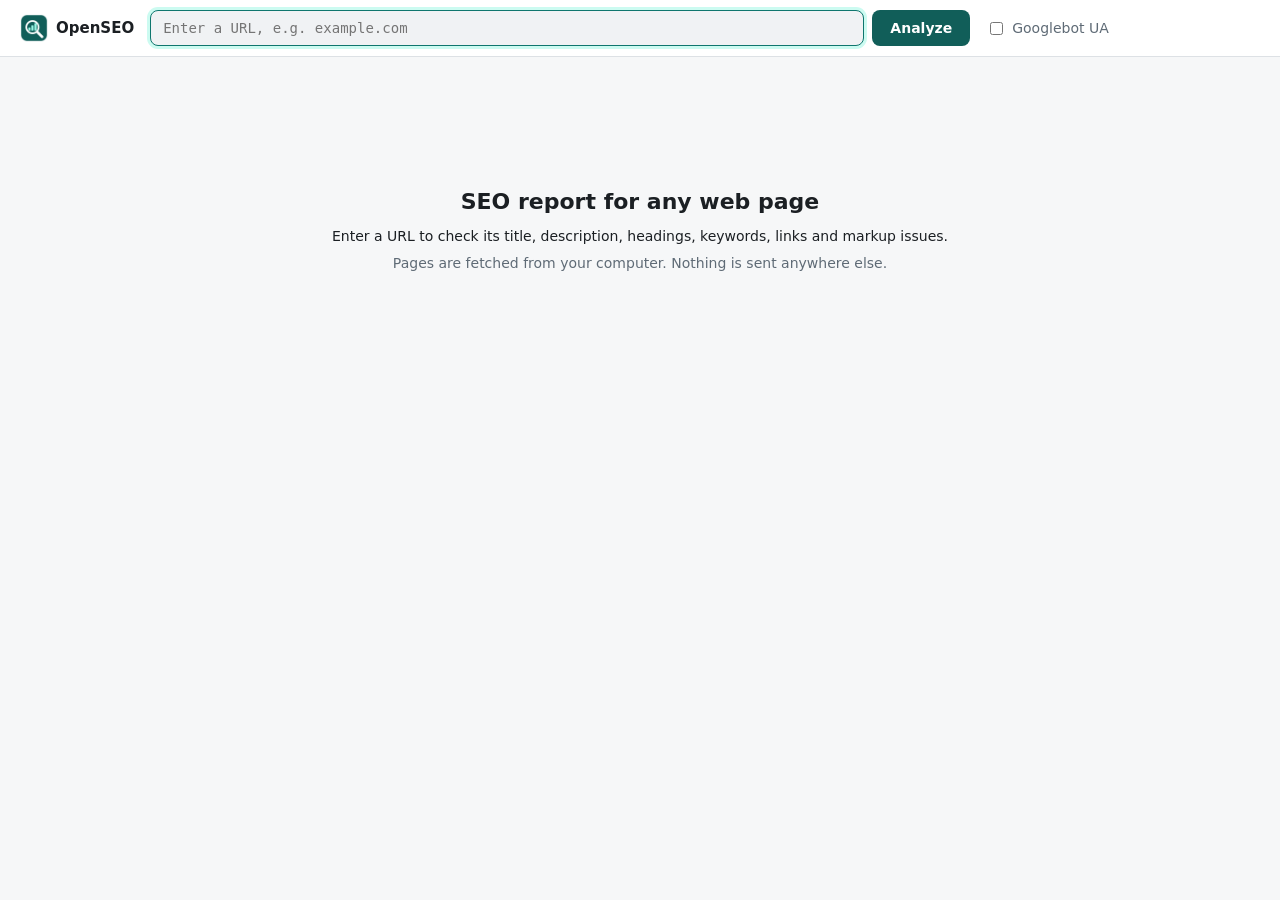
==== app/ui/index.html @ 6c475e94 "Phase 3: Tauri desktop app MVP app/src-tauri: Tauri v2 shell with a `review` command calling openseo" ====
<!doctype html>
<html lang="en">
<head>
  <meta charset="utf-8">
  <meta name="viewport" content="width=device-width, initial-scale=1">
  <title>OpenSEO</title>
  <link rel="stylesheet" href="styles.css">
  <script src="app.js" defer></script>
</head>
<body>
  <header class="topbar">
    <div class="brand">
      <img src="logo.png" alt="" width="28" height="28">
      <span>OpenSEO</span>
    </div>
    <form id="review-form" class="url-form" autocomplete="off">
      <input id="url" name="url" type="text" inputmode="url" spellcheck="false"
             placeholder="Enter a URL, e.g. example.com" aria-label="Page URL" required autofocus>
      <button id="submit" type="submit">Analyze</button>
    </form>
    <label class="option" title="Send Googlebot's User-Agent. Some sites block or treat fake Googlebot requests differently.">
      <input id="googlebot" type="checkbox"> Googlebot UA
    </label>
  </header>

  <main id="view">
    <section id="empty" class="state">
      <h1>SEO report for any web page</h1>
      <p>Enter a URL to check its title, description, headings, keywords, links and markup issues.</p>
      <p class="muted">Pages are fetched from your computer. Nothing is sent anywhere else.</p>
    </section>

    <section id="loading" class="state" hidden>
      <div class="spinner" aria-hidden="true"></div>
      <p>Analyzing <span id="loading-url" class="mono"></span>…</p>
    </section>

    <section id="failure" class="state" hidden>
      <h2 id="failure-title"></h2>
      <p id="failure-message"></p>
      <div id="failure-http"></div>
    </section>

    <section id="report" hidden>
      <div class="summary">
        <div class="summary-url">
          <a id="final-url" class="ext" href="#"></a>
          <div id="redirects" class="redirects"></div>
        </div>
        <dl id="facts" class="facts"></dl>
      </div>

      <nav class="tabs" role="tablist">
        <button role="tab" data-tab="overview" aria-selected="true">Overview</button>
        <button role="tab" data-tab="issues">Issues <span id="issues-count" class="count"></span></button>
        <button role="tab" data-tab="keywords">Keywords</button>
        <button role="tab" data-tab="links">Links <span id="links-count" class="count"></span></button>
        <button role="tab" data-tab="headers">HTTP headers <span id="headers-count" class="count"></span></button>
      </nav>

      <div class="panel" id="tab-overview" role="tabpanel"></div>
      <div class="panel" id="tab-issues" role="tabpanel" hidden></div>
      <div class="panel" id="tab-keywords" role="tabpanel" hidden>
        <div class="toolbar">
          <div class="segmented" id="kw-words" role="group" aria-label="Words per combination">
            <button data-words="1" aria-pressed="true">1 word</button>
            <button data-words="2" aria-pressed="false">2 words</button>
            <button data-words="3" aria-pressed="false">3 words</button>
          </div>
          <input id="kw-filter" type="search" placeholder="Filter keywords" aria-label="Filter keywords">
        </div>
        <table class="data" id="kw-table">
          <thead><tr>
            <th data-sort="combination">Keyword</th>
            <th data-sort="occurrence" class="num">Occurrences</th>
            <th data-sort="density" class="num">Density</th>
          </tr></thead>
          <tbody></tbody>
        </table>
        <p class="muted small">Density = occurrences × words in the combination ÷ words on the page (stop words excluded).</p>
      </div>
      <div class="panel" id="tab-links" role="tabpanel" hidden>
        <div class="toolbar">
          <div class="segmented" id="link-kind" role="group" aria-label="Link type">
            <button data-kind="all" aria-pressed="true">All</button>
            <button data-kind="Internal" aria-pressed="false">Internal</button>
            <button data-kind="External" aria-pressed="false">External</button>
            <button data-kind="NoFollow" aria-pressed="false">Nofollow</button>
          </div>
          <input id="link-filter" type="search" placeholder="Filter by URL or anchor" aria-label="Filter links">
        </div>
        <table class="data" id="link-table">
          <thead><tr><th>Anchor text</th><th>URL</th><th>Type</th><th>Rel</th></tr></thead>
          <tbody></tbody>
        </table>
      </div>
      <div class="panel" id="tab-headers" role="tabpanel" hidden>
        <table class="data" id="header-table">
          <thead><tr><th>Name</th><th>Value</th></tr></thead>
          <tbody></tbody>
        </table>
      </div>
    </section>
  </main>
</body>
</html>
---- app/ui/styles.css ----
:root {
  --bg: #f6f7f8;
  --surface: #ffffff;
  --surface-2: #f0f2f4;
  --border: #dde1e5;
  --text: #1b1f23;
  --muted: #5f6b76;
  --accent: #0f766e;
  --accent-strong: #115e59;
  --accent-soft: #ccfbf1;
  --ok: #15803d;
  --warn: #b45309;
  --warn-soft: #fef3c7;
  --error: #b91c1c;
  --error-soft: #fee2e2;
  --radius: 8px;
  --mono: ui-monospace, "SF Mono", "Cascadia Code", "JetBrains Mono", Menlo, Consolas, monospace;
  color-scheme: light dark;
}

@media (prefers-color-scheme: dark) {
  :root {
    --bg: #111416;
    --surface: #1a1e21;
    --surface-2: #22272b;
    --border: #2f363c;
    --text: #e6e9ec;
    --muted: #96a1ab;
    --accent: #2dd4bf;
    --accent-strong: #5eead4;
    --accent-soft: #134e4a;
    --ok: #4ade80;
    --warn: #fbbf24;
    --warn-soft: #422c06;
    --error: #f87171;
    --error-soft: #47181a;
  }
}

* { box-sizing: border-box; }

html, body { height: 100%; }

body {
  margin: 0;
  font: 14px/1.5 system-ui, -apple-system, "Segoe UI", Roboto, Ubuntu, sans-serif;
  background: var(--bg);
  color: var(--text);
  display: flex;
  flex-direction: column;
}

[hidden] { display: none !important; }

.mono { font-family: var(--mono); font-size: 0.92em; }
.muted { color: var(--muted); }
.small { font-size: 12px; }

/* Top bar */
.topbar {
  display: flex;
  align-items: center;
  gap: 16px;
  padding: 10px 20px;
  background: var(--surface);
  border-bottom: 1px solid var(--border);
  position: sticky;
  top: 0;
  z-index: 10;
}

.brand { display: flex; align-items: center; gap: 8px; font-weight: 650; font-size: 15px; }

.url-form { flex: 1; display: flex; gap: 8px; max-width: 820px; }

.url-form input {
  flex: 1;
  min-width: 0;
  height: 36px;
  padding: 0 12px;
  font: inherit;
  font-family: var(--mono);
  color: var(--text);
  background: var(--surface-2);
  border: 1px solid var(--border);
  border-radius: var(--radius);
  outline: none;
}

.url-form input:focus { border-color: var(--accent); box-shadow: 0 0 0 3px var(--accent-soft); }

button {
  font: inherit;
  color: inherit;
  cursor: pointer;
}

#submit {
  height: 36px;
  padding: 0 18px;
  font-weight: 600;
  color: #fff;
  background: var(--accent-strong);
  border: 0;
  border-radius: var(--radius);
}

@media (prefers-color-scheme: dark) { #submit { color: #04201d; background: var(--accent); } }

#submit:disabled { opacity: 0.6; cursor: progress; }

.option { display: flex; align-items: center; gap: 6px; color: var(--muted); white-space: nowrap; user-select: none; }

/* Main view */
main { flex: 1; width: 100%; max-width: 1180px; margin: 0 auto; padding: 20px; }

.state { text-align: center; padding: 12vh 20px; }
.state h1 { font-size: 22px; margin: 0 0 8px; }
.state h2 { font-size: 18px; margin: 0 0 8px; }
.state p { margin: 6px 0; }
#failure { text-align: left; max-width: 760px; margin: 0 auto; padding-top: 8vh; }
#failure h2 { color: var(--error); }

.spinner {
  width: 32px;
  height: 32px;
  margin: 0 auto 14px;
  border: 3px solid var(--border);
  border-top-color: var(--accent);
  border-radius: 50%;
  animation: spin 0.8s linear infinite;
}

@keyframes spin { to { transform: rotate(360deg); } }

/* Summary */
.summary {
  background: var(--surface);
  border: 1px solid var(--border);
  border-radius: var(--radius);
  padding: 14px 16px;
}

.summary-url { margin-bottom: 10px; }

a.ext { color: var(--accent-strong); text-decoration: none; word-break: break-all; }
a.ext:hover { text-decoration: underline; }
#final-url { font-family: var(--mono); font-size: 15px; font-weight: 600; }

.redirects { margin-top: 4px; font-size: 12px; color: var(--muted); }
.redirects .hop { font-family: var(--mono); word-break: break-all; }

.facts { display: flex; flex-wrap: wrap; gap: 8px; margin: 0; }

.fact {
  display: flex;
  flex-direction: column;
  min-width: 96px;
  padding: 6px 12px;
  background: var(--surface-2);
  border-radius: 6px;
}

.fact dt { font-size: 11px; text-transform: uppercase; letter-spacing: 0.04em; color: var(--muted); }
.fact dd { margin: 0; font-size: 16px; font-weight: 600; font-variant-numeric: tabular-nums; }
.fact.error dd { color: var(--error); }
.fact.warn dd { color: var(--warn); }
.fact.ok dd { color: var(--ok); }

/* Tabs */
.tabs { display: flex; gap: 2px; margin: 16px 0 0; border-bottom: 1px solid var(--border); }

.tabs button {
  padding: 8px 14px;
  background: none;
  border: 0;
  border-bottom: 2px solid transparent;
  margin-bottom: -1px;
  color: var(--muted);
  font-weight: 550;
}

.tabs button[aria-selected="true"] { color: var(--text); border-bottom-color: var(--accent); }
.tabs button:hover { color: var(--text); }

.count {
  display: inline-block;
  min-width: 20px;
  padding: 0 6px;
  font-size: 11px;
  line-height: 18px;
  text-align: center;
  background: var(--surface-2);
  border-radius: 9px;
}

.count.error { color: #fff; background: var(--error); }
.count.warn { color: #1b1f23; background: var(--warn); }

.panel { padding: 16px 0; }

/* Overview */
.grid { display: grid; grid-template-columns: repeat(auto-fit, minmax(340px, 1fr)); gap: 12px; }

.card {
  background: var(--surface);
  border: 1px solid var(--border);
  border-radius: var(--radius);
  padding: 14px 16px;
}

.card h3 {
  margin: 0 0 8px;
  font-size: 12px;
  font-weight: 600;
  text-transform: uppercase;
  letter-spacing: 0.04em;
  color: var(--muted);
}

.card .value { font-size: 15px; word-break: break-word; }
.card .value.none { color: var(--muted); font-style: italic; }
.card.wide { grid-column: 1 / -1; }

.meter { margin-top: 10px; }
.meter-track { position: relative; height: 6px; background: var(--surface-2); border-radius: 3px; overflow: hidden; }
.meter-range { position: absolute; top: 0; bottom: 0; background: var(--accent-soft); }
.meter-fill { position: absolute; top: 0; bottom: 0; left: 0; border-radius: 3px; background: var(--ok); }
.meter-fill.out { background: var(--warn); }
.meter-label { display: flex; justify-content: space-between; margin-top: 4px; font-size: 12px; color: var(--muted); }
.meter-label .status.ok { color: var(--ok); }
.meter-label .status.out { color: var(--warn); }

.big-number { font-size: 26px; font-weight: 650; font-variant-numeric: tabular-nums; }

.outline { list-style: none; margin: 0; padding: 0; }
.outline li { display: flex; gap: 8px; align-items: baseline; padding: 3px 0; }

.hl {
  flex: none;
  width: 26px;
  font-size: 11px;
  font-weight: 700;
  text-align: center;
  color: var(--accent-strong);
  background: var(--accent-soft);
  border-radius: 4px;
}

.outline .empty { color: var(--muted); font-style: italic; }

/* Issues */
.issues { display: flex; flex-direction: column; gap: 10px; }

.issue {
  background: var(--surface);
  border: 1px solid var(--border);
  border-left: 4px solid var(--warn);
  border-radius: var(--radius);
  padding: 12px 16px;
}

.issue.error { border-left-color: var(--error); }
.issue-head { display: flex; flex-wrap: wrap; align-items: center; gap: 8px; }
.issue-head strong { font-size: 15px; }
.issue p { margin: 6px 0 0; }
.issue .fix { color: var(--muted); }
.issue .fix::before { content: "→ "; }

.badge {
  font-size: 11px;
  font-weight: 700;
  text-transform: uppercase;
  letter-spacing: 0.04em;
  padding: 1px 7px;
  border-radius: 4px;
  background: var(--surface-2);
  color: var(--muted);
}

.badge.error { color: var(--error); background: var(--error-soft); }
.badge.warn { color: var(--warn); background: var(--warn-soft); }
.badge.ok { color: var(--ok); background: var(--accent-soft); }
.where { margin-left: auto; font-family: var(--mono); font-size: 12px; color: var(--muted); }

.all-clear { padding: 32px; text-align: center; }

/* Tables */
.toolbar { display: flex; flex-wrap: wrap; gap: 10px; align-items: center; margin-bottom: 12px; }

.toolbar input[type="search"] {
  flex: 1;
  min-width: 200px;
  max-width: 360px;
  height: 32px;
  padding: 0 10px;
  font: inherit;
  color: var(--text);
  background: var(--surface);
  border: 1px solid var(--border);
  border-radius: 6px;
  outline: none;
}

.toolbar input[type="search"]:focus { border-color: var(--accent); }

.segmented { display: inline-flex; padding: 2px; background: var(--surface-2); border-radius: 7px; }

.segmented button {
  padding: 5px 12px;
  background: none;
  border: 0;
  border-radius: 5px;
  color: var(--muted);
  font-weight: 550;
}

.segmented button[aria-pressed="true"] { background: var(--surface); color: var(--text); box-shadow: 0 1px 2px rgb(0 0 0 / 0.12); }

table.data {
  width: 100%;
  border-collapse: separate;
  border-spacing: 0;
  background: var(--surface);
  border: 1px solid var(--border);
  border-radius: var(--radius);
  overflow: hidden;
}

table.data th, table.data td { padding: 7px 12px; text-align: left; vertical-align: top; }
table.data th {
  font-size: 12px;
  font-weight: 600;
  color: var(--muted);
  background: var(--surface-2);
  border-bottom: 1px solid var(--border);
  white-space: nowrap;
}

table.data th[data-sort] { cursor: pointer; user-select: none; }
table.data th[data-sort]:hover { color: var(--text); }
table.data th[aria-sort="ascending"]::after { content: " ▲"; }
table.data th[aria-sort="descending"]::after { content: " ▼"; }
table.data tbody tr + tr td { border-top: 1px solid var(--border); }
table.data .num { text-align: right; font-variant-numeric: tabular-nums; white-space: nowrap; }
table.data td.url { font-family: var(--mono); font-size: 12.5px; word-break: break-all; }
table.data td.header-name { font-family: var(--mono); font-size: 12.5px; white-space: nowrap; }
table.data td.header-value { font-family: var(--mono); font-size: 12.5px; word-break: break-all; }
table.data .empty-row td { color: var(--muted); text-align: center; padding: 20px; }

.density { display: inline-flex; align-items: center; gap: 8px; }
.density-bar { width: 80px; height: 6px; background: var(--surface-2); border-radius: 3px; overflow: hidden; }
.density-bar span { display: block; height: 100%; background: var(--accent); }
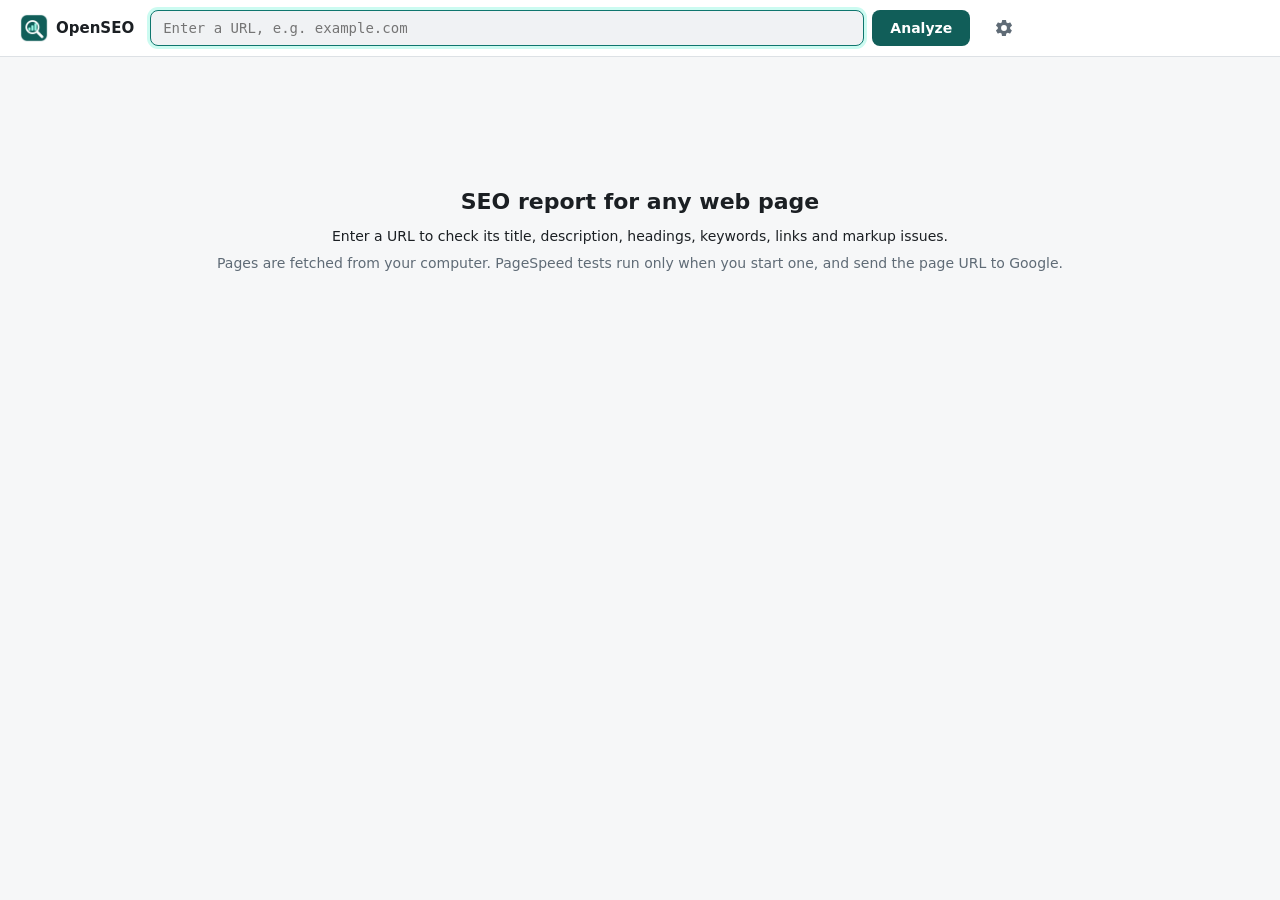
==== commit 962150b3: "Phase 4: PageSpeed Insights, Core Web Vitals, settings openseo-core: - pagespeed: PSI v5 client (Lig" ====
--- a/app/ui/index.html
+++ b/app/ui/index.html
@@ -18,16 +18,17 @@
              placeholder="Enter a URL, e.g. example.com" aria-label="Page URL" required autofocus>
       <button id="submit" type="submit">Analyze</button>
     </form>
-    <label class="option" title="Send Googlebot's User-Agent. Some sites block or treat fake Googlebot requests differently.">
-      <input id="googlebot" type="checkbox"> Googlebot UA
-    </label>
+    <button id="open-settings" class="icon-button" type="button" title="Settings" aria-label="Settings">
+      <svg viewBox="0 0 24 24" width="20" height="20" aria-hidden="true"><path fill="currentColor" d="M19.4 13a7.5 7.5 0 0 0 0-2l2-1.6a.5.5 0 0 0 .1-.6l-1.9-3.3a.5.5 0 0 0-.6-.2l-2.4 1a7.3 7.3 0 0 0-1.7-1l-.4-2.5a.5.5 0 0 0-.5-.4h-3.8a.5.5 0 0 0-.5.4l-.4 2.5a7.3 7.3 0 0 0-1.7 1l-2.4-1a.5.5 0 0 0-.6.2L2.5 8.8a.5.5 0 0 0 .1.6l2 1.6a7.5 7.5 0 0 0 0 2l-2 1.6a.5.5 0 0 0-.1.6l1.9 3.3c.1.2.4.3.6.2l2.4-1c.5.4 1.1.7 1.7 1l.4 2.5c0 .2.2.4.5.4h3.8c.3 0 .5-.2.5-.4l.4-2.5a7.3 7.3 0 0 0 1.7-1l2.4 1c.2.1.5 0 .6-.2l1.9-3.3a.5.5 0 0 0-.1-.6l-2-1.6ZM12 15.5a3.5 3.5 0 1 1 0-7 3.5 3.5 0 0 1 0 7Z"/></svg>
+    </button>
   </header>
 
   <main id="view">
     <section id="empty" class="state">
       <h1>SEO report for any web page</h1>
       <p>Enter a URL to check its title, description, headings, keywords, links and markup issues.</p>
-      <p class="muted">Pages are fetched from your computer. Nothing is sent anywhere else.</p>
+      <p class="muted">Pages are fetched from your computer. PageSpeed tests run only when you
+        start one, and send the page URL to Google.</p>
     </section>
 
     <section id="loading" class="state" hidden>
@@ -53,6 +54,7 @@
       <nav class="tabs" role="tablist">
         <button role="tab" data-tab="overview" aria-selected="true">Overview</button>
         <button role="tab" data-tab="issues">Issues <span id="issues-count" class="count"></span></button>
+        <button role="tab" data-tab="speed">Speed</button>
         <button role="tab" data-tab="keywords">Keywords</button>
         <button role="tab" data-tab="links">Links <span id="links-count" class="count"></span></button>
         <button role="tab" data-tab="headers">HTTP headers <span id="headers-count" class="count"></span></button>
@@ -60,6 +62,15 @@
 
       <div class="panel" id="tab-overview" role="tabpanel"></div>
       <div class="panel" id="tab-issues" role="tabpanel" hidden></div>
+      <div class="panel" id="tab-speed" role="tabpanel" hidden>
+        <div class="toolbar">
+          <div class="segmented" id="speed-strategy" role="group" aria-label="Device">
+            <button data-strategy="mobile" aria-pressed="true">Mobile</button>
+            <button data-strategy="desktop" aria-pressed="false">Desktop</button>
+          </div>
+        </div>
+        <div id="speed-body"></div>
+      </div>
       <div class="panel" id="tab-keywords" role="tabpanel" hidden>
         <div class="toolbar">
           <div class="segmented" id="kw-words" role="group" aria-label="Words per combination">
@@ -102,5 +113,38 @@
       </div>
     </section>
   </main>
+
+  <dialog id="settings" aria-labelledby="settings-title">
+    <form id="settings-form" method="dialog">
+      <h2 id="settings-title">Settings</h2>
+
+      <label class="field" for="ua-preset">User-Agent</label>
+      <select id="ua-preset">
+        <option value="openSeo">OpenSEO (honest bot name, default)</option>
+        <option value="chromeMobile">Chrome on Android (what mobile-first indexing sees)</option>
+        <option value="chromeDesktop">Chrome on Windows</option>
+        <option value="googlebot">Googlebot Smartphone (often blocked as fake)</option>
+        <option value="custom">Custom…</option>
+      </select>
+      <input id="ua-custom" type="text" spellcheck="false" placeholder="Custom User-Agent string" hidden>
+      <p class="hint">Some sites block unfamiliar bots. If a page returns 403, try a Chrome preset.
+        Sites that verify Googlebot by IP address block fake Googlebot requests.</p>
+
+      <label class="field" for="psi-key">PageSpeed Insights API key</label>
+      <div class="key-row">
+        <input id="psi-key" type="password" spellcheck="false" autocomplete="off" placeholder="Optional, but needed in practice">
+        <button id="psi-key-toggle" type="button" class="secondary">Show</button>
+      </div>
+      <p class="hint">The shared keyless quota is usually used up. A free key from
+        <a id="psi-key-link" class="ext" href="https://developers.google.com/speed/docs/insights/v5/get-started">Google</a>
+        gives you your own. It is saved in plain text in this app's settings file.</p>
+
+      <p id="settings-error" class="form-error" hidden></p>
+      <div class="dialog-actions">
+        <button type="button" id="settings-cancel" class="secondary">Cancel</button>
+        <button type="submit" id="settings-save" class="primary">Save</button>
+      </div>
+    </form>
+  </dialog>
 </body>
 </html>
--- a/app/ui/styles.css
+++ b/app/ui/styles.css
@@ -109,7 +109,6 @@
 
 #submit:disabled { opacity: 0.6; cursor: progress; }
 
-.option { display: flex; align-items: center; gap: 6px; color: var(--muted); white-space: nowrap; user-select: none; }
 
 /* Main view */
 main { flex: 1; width: 100%; max-width: 1180px; margin: 0 auto; padding: 20px; }
@@ -351,3 +350,141 @@
 .density { display: inline-flex; align-items: center; gap: 8px; }
 .density-bar { width: 80px; height: 6px; background: var(--surface-2); border-radius: 3px; overflow: hidden; }
 .density-bar span { display: block; height: 100%; background: var(--accent); }
+
+/* Icon button (settings) */
+.icon-button {
+  display: grid;
+  place-items: center;
+  width: 36px;
+  height: 36px;
+  color: var(--muted);
+  background: none;
+  border: 1px solid transparent;
+  border-radius: var(--radius);
+}
+
+.icon-button:hover { color: var(--text); background: var(--surface-2); }
+
+button.primary, button.secondary {
+  height: 34px;
+  padding: 0 16px;
+  font-weight: 600;
+  border-radius: 6px;
+}
+
+button.primary { color: #fff; background: var(--accent-strong); border: 0; }
+button.secondary { background: var(--surface-2); border: 1px solid var(--border); }
+@media (prefers-color-scheme: dark) { button.primary { color: #04201d; background: var(--accent); } }
+
+/* Settings dialog */
+dialog {
+  width: min(560px, calc(100vw - 40px));
+  padding: 0;
+  color: var(--text);
+  background: var(--surface);
+  border: 1px solid var(--border);
+  border-radius: 12px;
+  box-shadow: 0 20px 50px rgb(0 0 0 / 0.3);
+}
+
+dialog::backdrop { background: rgb(0 0 0 / 0.45); }
+dialog form { padding: 20px 22px; }
+dialog h2 { margin: 0 0 14px; font-size: 18px; }
+
+.field { display: block; margin: 14px 0 6px; font-weight: 600; }
+
+dialog select, dialog input[type="text"], dialog input[type="password"] {
+  width: 100%;
+  height: 34px;
+  padding: 0 10px;
+  font: inherit;
+  color: var(--text);
+  background: var(--surface-2);
+  border: 1px solid var(--border);
+  border-radius: 6px;
+  outline: none;
+}
+
+dialog input:focus, dialog select:focus { border-color: var(--accent); }
+#ua-custom { margin-top: 8px; font-family: var(--mono); }
+#psi-key { font-family: var(--mono); }
+.key-row { display: flex; gap: 8px; }
+.hint { margin: 6px 0 0; font-size: 12.5px; color: var(--muted); }
+.form-error { color: var(--error); }
+.dialog-actions { display: flex; justify-content: flex-end; gap: 8px; margin-top: 20px; }
+
+/* Speed tab */
+.speed-start { padding: 28px; text-align: center; }
+.speed-start p { margin: 8px auto; max-width: 560px; }
+.speed-start .primary { margin-top: 10px; }
+.speed-error { margin-bottom: 12px; border-left: 4px solid var(--error); }
+.speed-error h3 { color: var(--error); }
+
+.gauges { display: flex; flex-wrap: wrap; justify-content: space-around; gap: 16px; padding: 18px 10px; }
+.gauge-item { display: flex; flex-direction: column; align-items: center; gap: 8px; width: 120px; text-align: center; }
+
+.gauge {
+  --pct: 0;
+  --color: var(--muted);
+  position: relative;
+  display: grid;
+  place-items: center;
+  width: 84px;
+  height: 84px;
+  border-radius: 50%;
+  background: conic-gradient(var(--color) calc(var(--pct) * 1%), var(--surface-2) 0);
+}
+
+.gauge::before {
+  content: "";
+  position: absolute;
+  inset: 7px;
+  border-radius: 50%;
+  background: var(--surface);
+}
+
+.gauge span { position: relative; font-size: 24px; font-weight: 700; color: var(--color); font-variant-numeric: tabular-nums; }
+.gauge.good { --color: var(--ok); }
+.gauge.average { --color: #ea8a00; }
+.gauge.poor { --color: var(--error); }
+@media (prefers-color-scheme: dark) { .gauge.average { --color: #fb923c; } }
+
+.metric-grid { display: grid; grid-template-columns: repeat(auto-fill, minmax(200px, 1fr)); gap: 10px; }
+
+.metric {
+  padding: 10px 12px;
+  background: var(--surface-2);
+  border-radius: 6px;
+  border-left: 3px solid var(--border);
+}
+
+.metric .label { font-size: 12px; color: var(--muted); }
+.metric .val { font-size: 20px; font-weight: 650; font-variant-numeric: tabular-nums; }
+.metric.good { border-left-color: var(--ok); }
+.metric.average { border-left-color: #ea8a00; }
+.metric.poor { border-left-color: var(--error); }
+
+.pill { display: inline-block; padding: 1px 8px; font-size: 11.5px; font-weight: 650; border-radius: 9px; }
+.pill.good { color: var(--ok); background: var(--accent-soft); }
+.pill.average { color: var(--warn); background: var(--warn-soft); }
+.pill.poor { color: var(--error); background: var(--error-soft); }
+
+.speed-section { margin-top: 16px; }
+.speed-section > h3 { margin: 0 0 10px; font-size: 14px; }
+.speed-section > h3 .muted { font-weight: 400; }
+
+details.audits {
+  margin-top: 10px;
+  background: var(--surface);
+  border: 1px solid var(--border);
+  border-radius: var(--radius);
+}
+
+details.audits summary { padding: 10px 14px; font-weight: 600; cursor: pointer; }
+details.audits ul { list-style: none; margin: 0; padding: 0 14px 6px; }
+details.audits li { padding: 10px 0; border-top: 1px solid var(--border); }
+details.audits li .row { display: flex; gap: 10px; align-items: baseline; }
+details.audits li .title { font-weight: 600; }
+details.audits li .savings { margin-left: auto; color: var(--warn); white-space: nowrap; font-size: 13px; }
+details.audits li p { margin: 4px 0 0; color: var(--muted); font-size: 13px; }
+code { font-family: var(--mono); font-size: 0.9em; padding: 0 3px; background: var(--surface-2); border-radius: 3px; }
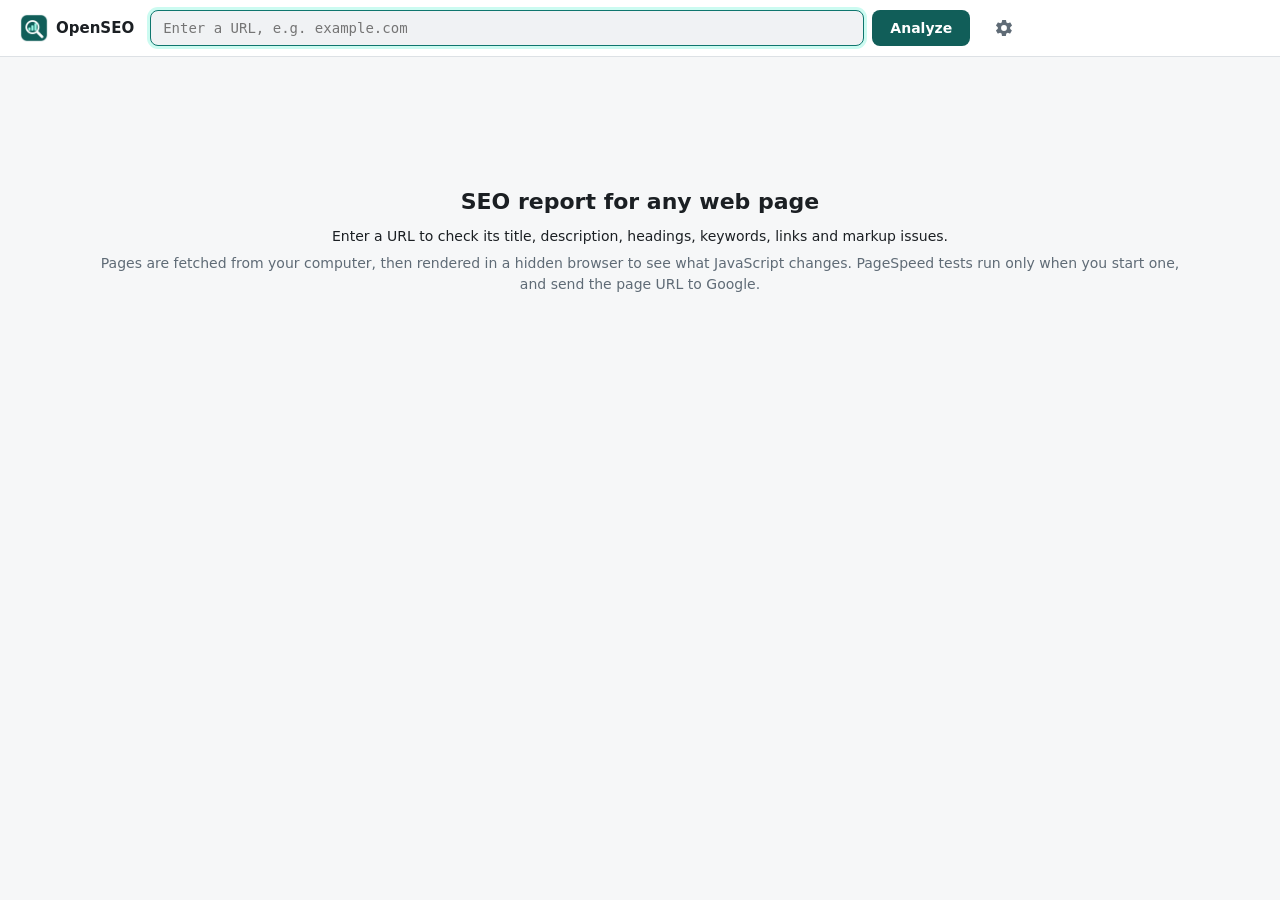
==== commit 37b5a73a: "Phase 5: rendered-DOM mode Load each reviewed page in an out-of-sight webview, run its JavaScript, a" ====
--- a/app/ui/index.html
+++ b/app/ui/index.html
@@ -27,8 +27,9 @@
     <section id="empty" class="state">
       <h1>SEO report for any web page</h1>
       <p>Enter a URL to check its title, description, headings, keywords, links and markup issues.</p>
-      <p class="muted">Pages are fetched from your computer. PageSpeed tests run only when you
-        start one, and send the page URL to Google.</p>
+      <p class="muted">Pages are fetched from your computer, then rendered in a hidden browser to
+        see what JavaScript changes. PageSpeed tests run only when you start one, and send the
+        page URL to Google.</p>
     </section>
 
     <section id="loading" class="state" hidden>
@@ -58,6 +59,13 @@
         <button role="tab" data-tab="keywords">Keywords</button>
         <button role="tab" data-tab="links">Links <span id="links-count" class="count"></span></button>
         <button role="tab" data-tab="headers">HTTP headers <span id="headers-count" class="count"></span></button>
+        <button role="tab" data-tab="js">JavaScript <span id="js-count" class="count"></span></button>
+        <div class="tabs-end">
+          <div class="segmented" id="source" role="group" aria-label="HTML analyzed">
+            <button data-source="raw" aria-pressed="true" title="The HTML the server sent">Source HTML</button>
+            <button data-source="rendered" aria-pressed="false" title="The page after its JavaScript ran" disabled>Rendered</button>
+          </div>
+        </div>
       </nav>
 
       <div class="panel" id="tab-overview" role="tabpanel"></div>
@@ -111,6 +119,7 @@
           <tbody></tbody>
         </table>
       </div>
+      <div class="panel" id="tab-js" role="tabpanel" hidden></div>
     </section>
   </main>
 
@@ -130,6 +139,14 @@
       <p class="hint">Some sites block unfamiliar bots. If a page returns 403, try a Chrome preset.
         Sites that verify Googlebot by IP address block fake Googlebot requests.</p>
 
+      <label class="field check">
+        <input id="render-js" type="checkbox">
+        Render pages with JavaScript
+      </label>
+      <p class="hint">Loads each page in a hidden browser too, and compares what its scripts
+        produce with the source HTML. The page's scripts, including ads and trackers, run on
+        your computer, as when you visit it.</p>
+
       <label class="field" for="psi-key">PageSpeed Insights API key</label>
       <div class="key-row">
         <input id="psi-key" type="password" spellcheck="false" autocomplete="off" placeholder="Optional, but needed in practice">
--- a/app/ui/styles.css
+++ b/app/ui/styles.css
@@ -488,3 +488,36 @@
 details.audits li .savings { margin-left: auto; color: var(--warn); white-space: nowrap; font-size: 13px; }
 details.audits li p { margin: 4px 0 0; color: var(--muted); font-size: 13px; }
 code { font-family: var(--mono); font-size: 0.9em; padding: 0 3px; background: var(--surface-2); border-radius: 3px; }
+
+/* ───────── Rendered page ───────── */
+
+.tabs { align-items: flex-end; }
+.tabs-end { margin-left: auto; padding-bottom: 6px; display: flex; align-items: center; gap: 8px; }
+.segmented button:disabled { opacity: 0.5; cursor: default; }
+.segmented button.busy::after {
+  content: "";
+  display: inline-block;
+  width: 9px;
+  height: 9px;
+  margin-left: 6px;
+  border: 2px solid currentColor;
+  border-right-color: transparent;
+  border-radius: 50%;
+  vertical-align: -1px;
+  animation: spin 0.8s linear infinite;
+}
+
+.field.check { display: flex; align-items: center; gap: 8px; }
+.field.check input { margin: 0; width: 16px; height: 16px; accent-color: var(--accent-strong); }
+
+.js-head { display: flex; flex-wrap: wrap; align-items: center; gap: 10px; margin-bottom: 12px; }
+.js-head .grow { flex: 1; }
+.js-section { margin-top: 20px; }
+.js-section h3 { margin: 0 0 8px; font-size: 14px; }
+.js-section > p { margin: 0 0 8px; }
+.notice { padding: 10px 14px; border-radius: var(--radius); background: var(--warn-soft); color: var(--text); margin-bottom: 12px; }
+.compare td.value-cell { word-break: break-word; }
+.compare td.value-cell div + div { margin-top: 4px; }
+.compare tr.changed td:first-child { box-shadow: inset 3px 0 0 var(--warn); }
+.compare .none { color: var(--muted); font-style: italic; }
+.compare th.label, .compare td.label { white-space: nowrap; width: 1%; }
